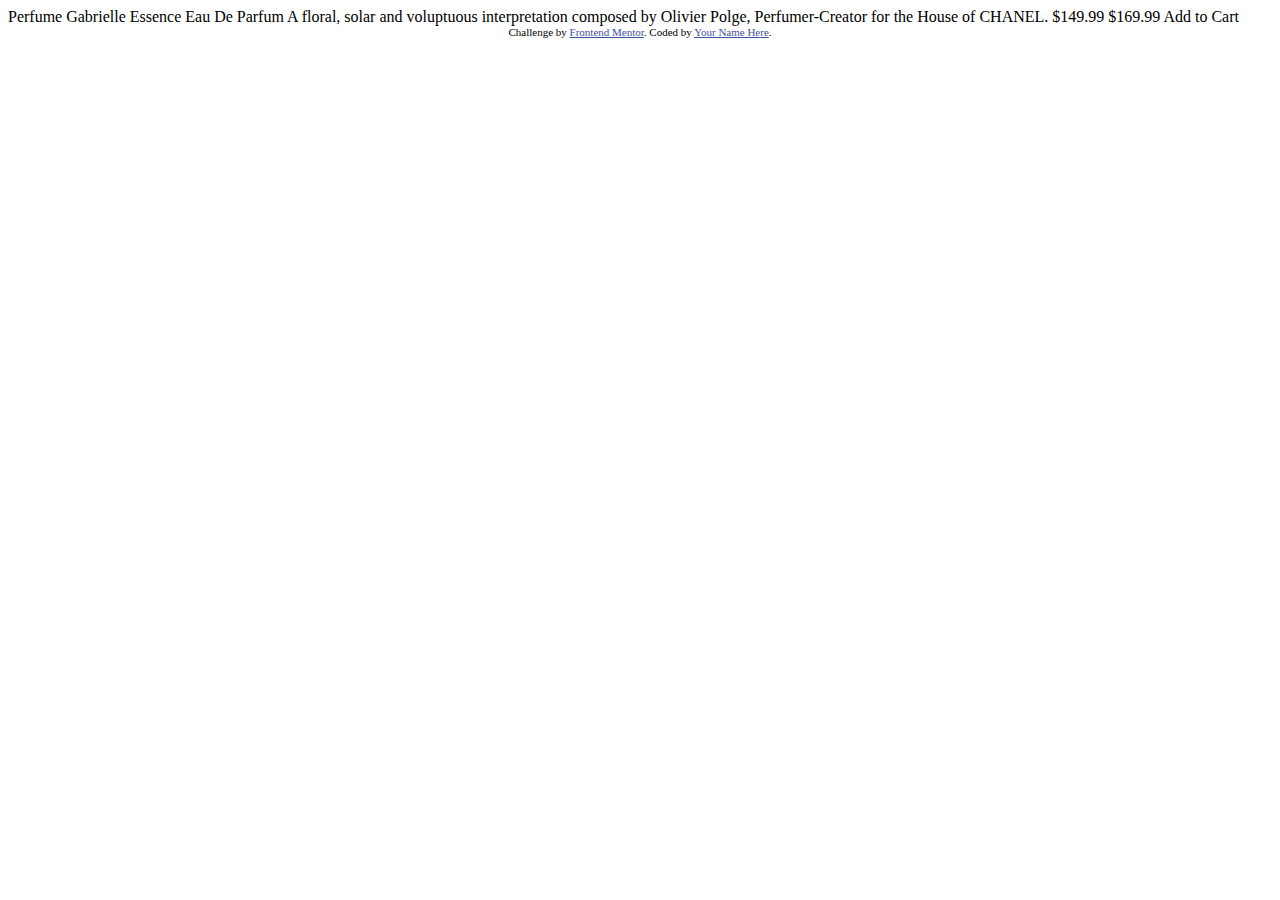
==== index.html @ 94ffebc8 "Initial commit" ====
<!DOCTYPE html>
<html lang="en">
<head>
  <meta charset="UTF-8">
  <meta name="viewport" content="width=device-width, initial-scale=1.0"> <!-- displays site properly based on user's device -->

  <link rel="icon" type="image/png" sizes="32x32" href="./images/favicon-32x32.png">
  
  <title>Frontend Mentor | Product preview card component</title>

  <!-- Feel free to remove these styles or customise in your own stylesheet 👍 -->
  <style>
    .attribution { font-size: 11px; text-align: center; }
    .attribution a { color: hsl(228, 45%, 44%); }
  </style>
</head>
<body>

  Perfume

  Gabrielle Essence Eau De Parfum

  A floral, solar and voluptuous interpretation composed by Olivier Polge, 
  Perfumer-Creator for the House of CHANEL.

  $149.99
  $169.99

  Add to Cart
  
  <div class="attribution">
    Challenge by <a href="https://www.frontendmentor.io?ref=challenge" target="_blank">Frontend Mentor</a>. 
    Coded by <a href="#">Your Name Here</a>.
  </div>
</body>
</html>
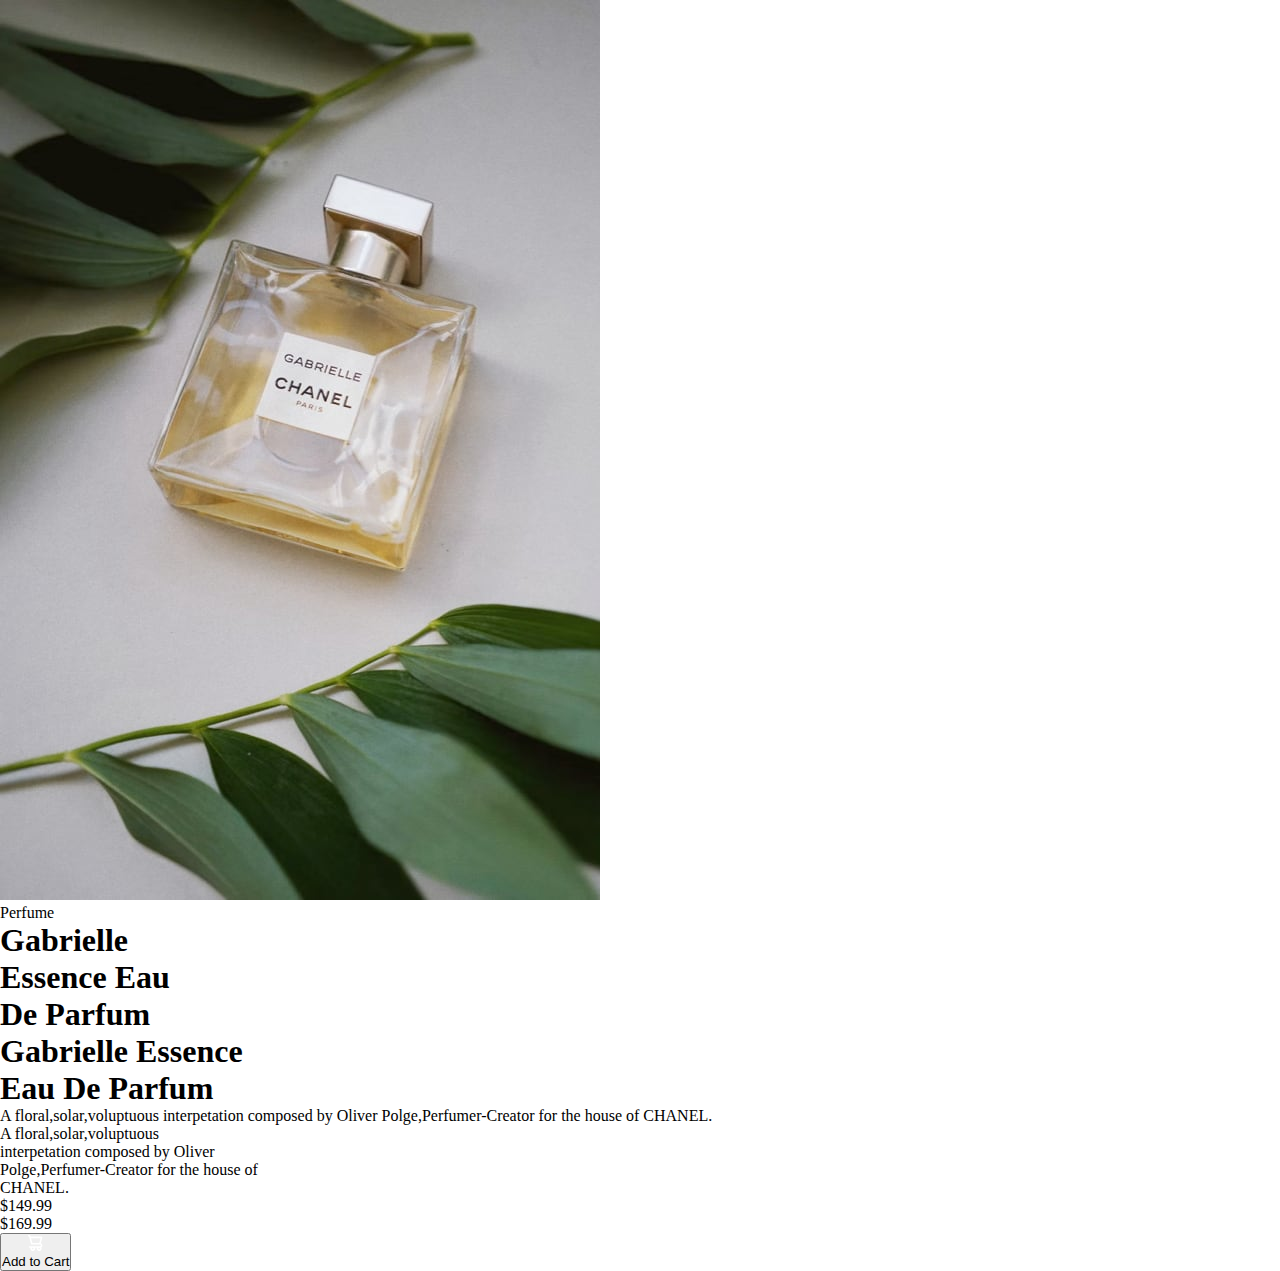
==== commit 8b63e2e3: "Update index.html" ====
--- a/index.html
+++ b/index.html
@@ -1,36 +1,71 @@
 <!DOCTYPE html>
 <html lang="en">
-<head>
-  <meta charset="UTF-8">
-  <meta name="viewport" content="width=device-width, initial-scale=1.0"> <!-- displays site properly based on user's device -->
+  <head>
+    <meta charset="UTF-8" />
+    <meta name="viewport" content="width=device-width, initial-scale=1.0" />
 
-  <link rel="icon" type="image/png" sizes="32x32" href="./images/favicon-32x32.png">
-  
-  <title>Frontend Mentor | Product preview card component</title>
-
-  <!-- Feel free to remove these styles or customise in your own stylesheet 👍 -->
-  <style>
-    .attribution { font-size: 11px; text-align: center; }
-    .attribution a { color: hsl(228, 45%, 44%); }
-  </style>
-</head>
-<body>
-
-  Perfume
-
-  Gabrielle Essence Eau De Parfum
-
-  A floral, solar and voluptuous interpretation composed by Olivier Polge, 
-  Perfumer-Creator for the House of CHANEL.
-
-  $149.99
-  $169.99
-
-  Add to Cart
-  
-  <div class="attribution">
-    Challenge by <a href="https://www.frontendmentor.io?ref=challenge" target="_blank">Frontend Mentor</a>. 
-    Coded by <a href="#">Your Name Here</a>.
-  </div>
-</body>
-</html>
+    <link
+      rel="icon"
+      type="image/png"
+      sizes="32x32"
+      href="./images/favicon-32x32.png"
+    />
+    <link rel="preconnect" href="https://fonts.googleapis.com" />
+    <link rel="preconnect" href="https://fonts.gstatic.com" crossorigin />
+    <link
+      href="https://fonts.googleapis.com/css2?family=Fraunces:opsz,wght@9..144,700&family=Montserrat:wght@500;700&display=swap"
+      rel="stylesheet"
+    />
+    <title>Frontend Mentor | Product preview card component</title>
+    <link rel="stylesheet" href="./reset.css" />
+    <link rel="stylesheet" href="./style.css" />
+  </head>
+  <body>
+    <div class="container">
+      <div class="product-content">
+        <div class="image-wrapp">
+          <img
+            class="product-image"
+            src="./images/image-product-desktop.jpg"
+            alt=""
+          />
+        </div>
+        <div class="right-side-wrapp">
+          <div class="text-wrapp">
+            <p class="top-header">Perfume</p>
+            <h1 class="title">
+              <div class="desktop-text">
+                <div>Gabrielle</div>
+                <div>Essence Eau</div>
+                <div>De Parfum</div>
+              </div>
+              <div class="mobile-text">
+                <div>Gabrielle Essence</div>
+                <div>Eau De Parfum</div>
+              </div>
+            </h1>
+            <p class="description-desktop">
+              A floral,solar,voluptuous interpetation composed by Oliver
+              Polge,Perfumer-Creator for the house of CHANEL.
+            </p>
+            <div class="description-mobile">
+              <p>A floral,solar,voluptuous</p>
+              <p>interpetation composed by Oliver</p>
+              <p>Polge,Perfumer-Creator for the house of</p>
+              <p>CHANEL.</p>
+            </div>
+            <div class="price-wrapp">
+              <p class="price">$149.99</p>
+              <p class="crossed-price">$169.99</p>
+            </div>
+          </div>
+          <button class="add-btn">
+            <img src="./images/icon-cart.svg" alt="" />
+            <p class="btn-text">Add to Cart</p>
+          </button>
+        </div>
+      </div>
+    </div>
+    <script src="./script.js"></script>
+  </body>
+</html>--- a/style.css
+++ b/style.css
@@ -0,0 +1,5 @@
+*{
+    margin: 0;
+    padding: 0;
+    box-sizing: border-box;
+}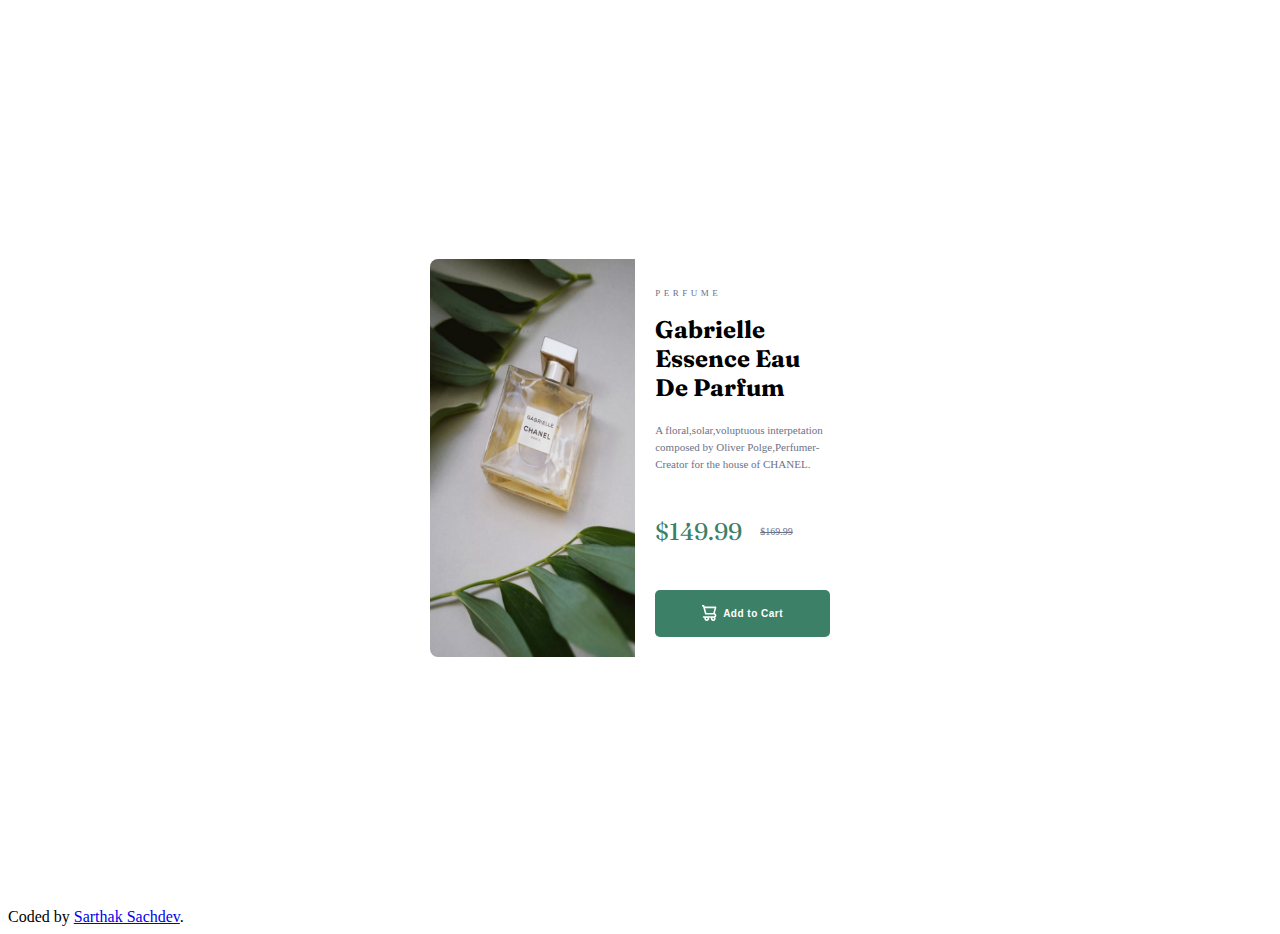
==== commit 5c61275e: "Update index.html" ====
--- a/index.html
+++ b/index.html
@@ -66,6 +66,9 @@
         </div>
       </div>
     </div>
+    <footer class="attribution">
+    Coded by <a href="https://github.com/SartHak-0-Sach" target="_blank">Sarthak Sachdev</a>.
+  </footer>
     <script src="./script.js"></script>
   </body>
-</html>+</html>
